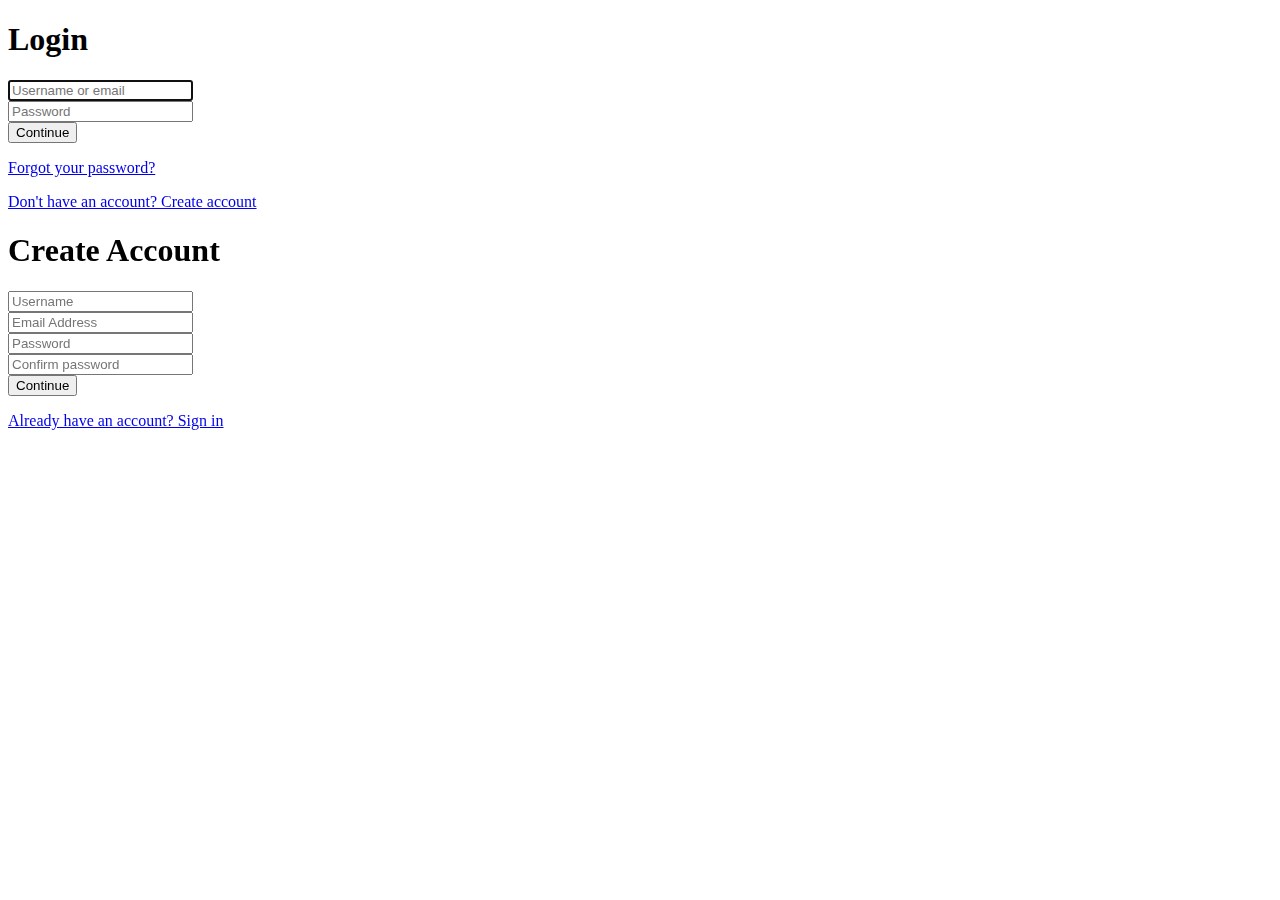
==== login.html @ dea6e9bd "Update login.html" ====
<!DOCTYPE html>
<head>
    <meta name="viewport" content="width=device-width, initial-scale=1.0">
    <meta charset="utf-8">
    <title>Login / Sign Up Form</title>
    <link rel="shortcut icon" href="/assets/favicon.ico">
    <link rel="stylesheet" href="./login/main.css">
</head>
<body>
    <div class="container">
        <form class="form" id="login">
            <h1 class="form__title">Login</h1>
            <div class="form__message form__message--error"></div>
            <div class="form__input-group">
                <input type="text" class="form__input" autofocus placeholder="Username or email">
                <div class="form__input-error-message"></div>
            </div>
            <div class="form__input-group">
                <input type="password" class="form__input" autofocus placeholder="Password">
                <div class="form__input-error-message"></div>
            </div>
            <button class="form__button" type="submit">Continue</button>
            <p class="form__text">
                <a href="#" class="form__link">Forgot your password?</a>
            </p>
            <p class="form__text">
                <a class="form__link" href="./" id="linkCreateAccount">Don't have an account? Create account</a>
            </p>
        </form>
        <form class="form form--hidden" id="createAccount">
            <h1 class="form__title">Create Account</h1>
            <div class="form__message form__message--error"></div>
            <div class="form__input-group">
                <input type="text" id="signupUsername" class="form__input" autofocus placeholder="Username">
                <div class="form__input-error-message"></div>
            </div>
            <div class="form__input-group">
                <input type="text" class="form__input" autofocus placeholder="Email Address">
                <div class="form__input-error-message"></div>
            </div>
            <div class="form__input-group">
                <input type="password" class="form__input" autofocus placeholder="Password">
                <div class="form__input-error-message"></div>
            </div>
            <div class="form__input-group">
                <input type="password" class="form__input" autofocus placeholder="Confirm password">
                <div class="form__input-error-message"></div>
            </div>
            <button class="form__button" type="submit">Continue</button>
            <p class="form__text">
                <a class="form__link" href="./" id="linkLogin">Already have an account? Sign in</a>
            </p>
        </form>
    </div>
    <script src="./login/main.js"></script>
</body>
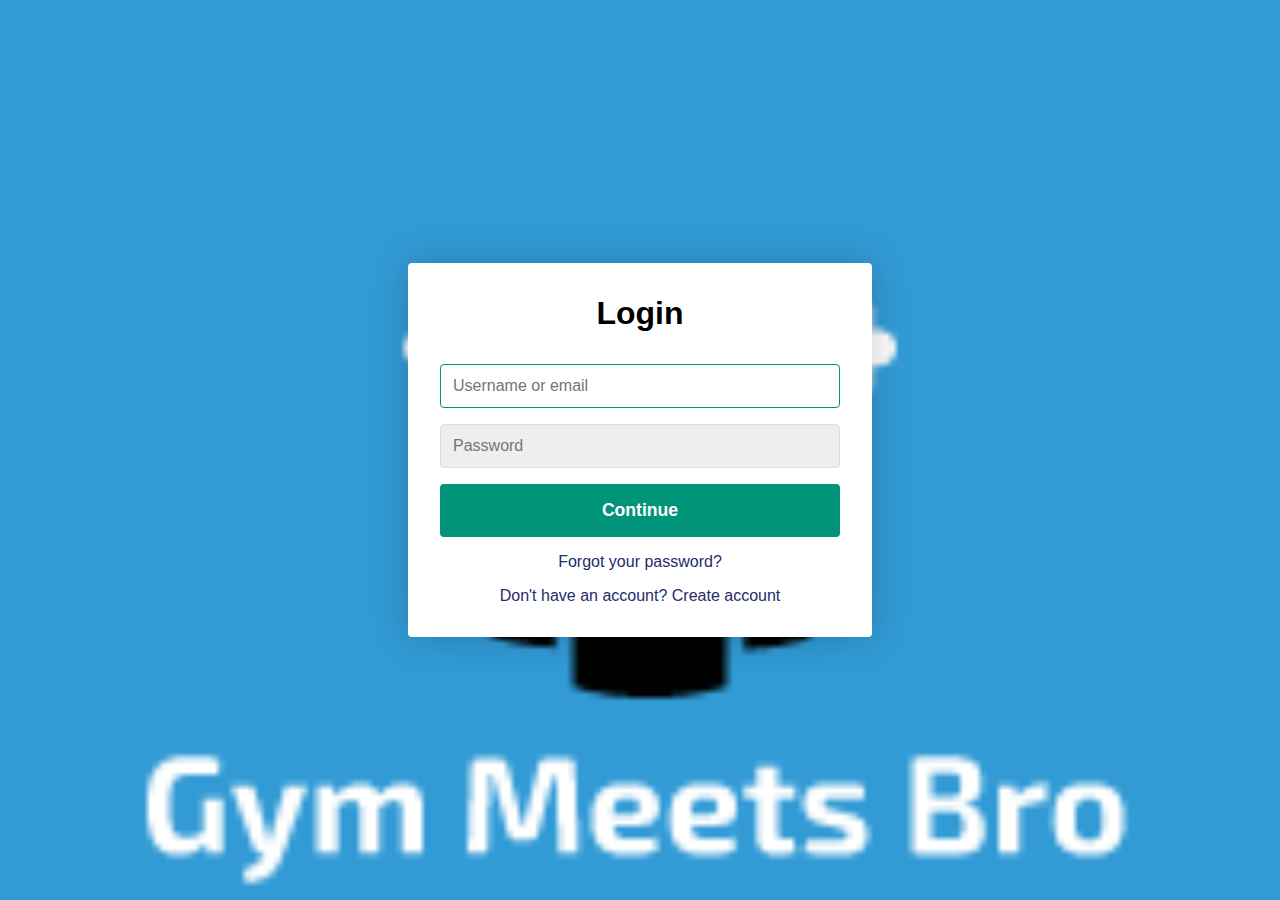
==== commit f81b39d5: "Update login.html" ====
--- a/login.html
+++ b/login.html
@@ -1,3 +1,6 @@
+<!-- Don't use this script-->
+
+<!--from decode  -->
 <!DOCTYPE html>
 <head>
     <meta name="viewport" content="width=device-width, initial-scale=1.0">
--- a/login/main.css
+++ b/login/main.css
@@ -0,0 +1,130 @@
+body {
+    --color-primary: #009579;
+    --color-primary-dark: #007f67;
+    --color-secondary: #252c6a;
+    --color-error: #cc3333;
+    --color-success: #4bb544;
+    --border-radius: 4px;
+
+    margin: 0;
+    height: 100vh;
+    display: flex;
+    align-items: center;
+    justify-content: center;
+    font-size: 18px;
+    background: url(logo1.png);
+    background-size: cover;
+}
+
+.container {
+    width: 400px;
+    max-width: 400px;
+    margin: 1rem;
+    padding: 2rem;
+    box-shadow: 0 0 40px rgba(0, 0, 0, 0.2);
+    border-radius: var(--border-radius);
+    background: #ffffff;
+}
+
+.container,
+.form__input,
+.form__button {
+    font: 500 1rem 'Quicksand', sans-serif;
+}
+
+.form--hidden {
+    display: none;
+}
+
+.form > *:first-child {
+    margin-top: 0;
+}
+
+.form > *:last-child {
+    margin-bottom: 0;
+}
+
+.form__title {
+    margin-bottom: 2rem;
+    text-align: center;
+}
+
+.form__message {
+    text-align: center;
+    margin-bottom: 1rem;
+}
+
+.form__message--success {
+    color: var(--color-success);
+}
+
+.form__message--error {
+    color: var(--color-error);
+}
+
+.form__input-group {
+    margin-bottom: 1rem;
+}
+
+.form__input {
+    display: block;
+    width: 100%;
+    padding: 0.75rem;
+    box-sizing: border-box;
+    border-radius: var(--border-radius);
+    border: 1px solid #dddddd;
+    outline: none;
+    background: #eeeeee;
+    transition: background 0.2s, border-color 0.2s;
+}
+
+.form__input:focus {
+    border-color: var(--color-primary);
+    background: #ffffff;
+}
+
+.form__input--error {
+    color: var(--color-error);
+    border-color: var(--color-error);
+}
+
+.form__input-error-message {
+    margin-top: 0.5rem;
+    font-size: 0.85rem;
+    color: var(--color-error);
+}
+
+.form__button {
+    width: 100%;
+    padding: 1rem 2rem;
+    font-weight: bold;
+    font-size: 1.1rem;
+    color: #ffffff;
+    border: none;
+    border-radius: var(--border-radius);
+    outline: none;
+    cursor: pointer;
+    background: var(--color-primary);
+}
+
+.form__button:hover {
+    background: var(--color-primary-dark);
+}
+
+.form__button:active {
+    transform: scale(0.98);
+}
+
+.form__text {
+    text-align: center;
+}
+
+.form__link {
+    color: var(--color-secondary);
+    text-decoration: none;
+    cursor: pointer;
+}
+
+.form__link:hover {
+    text-decoration: underline;
+}